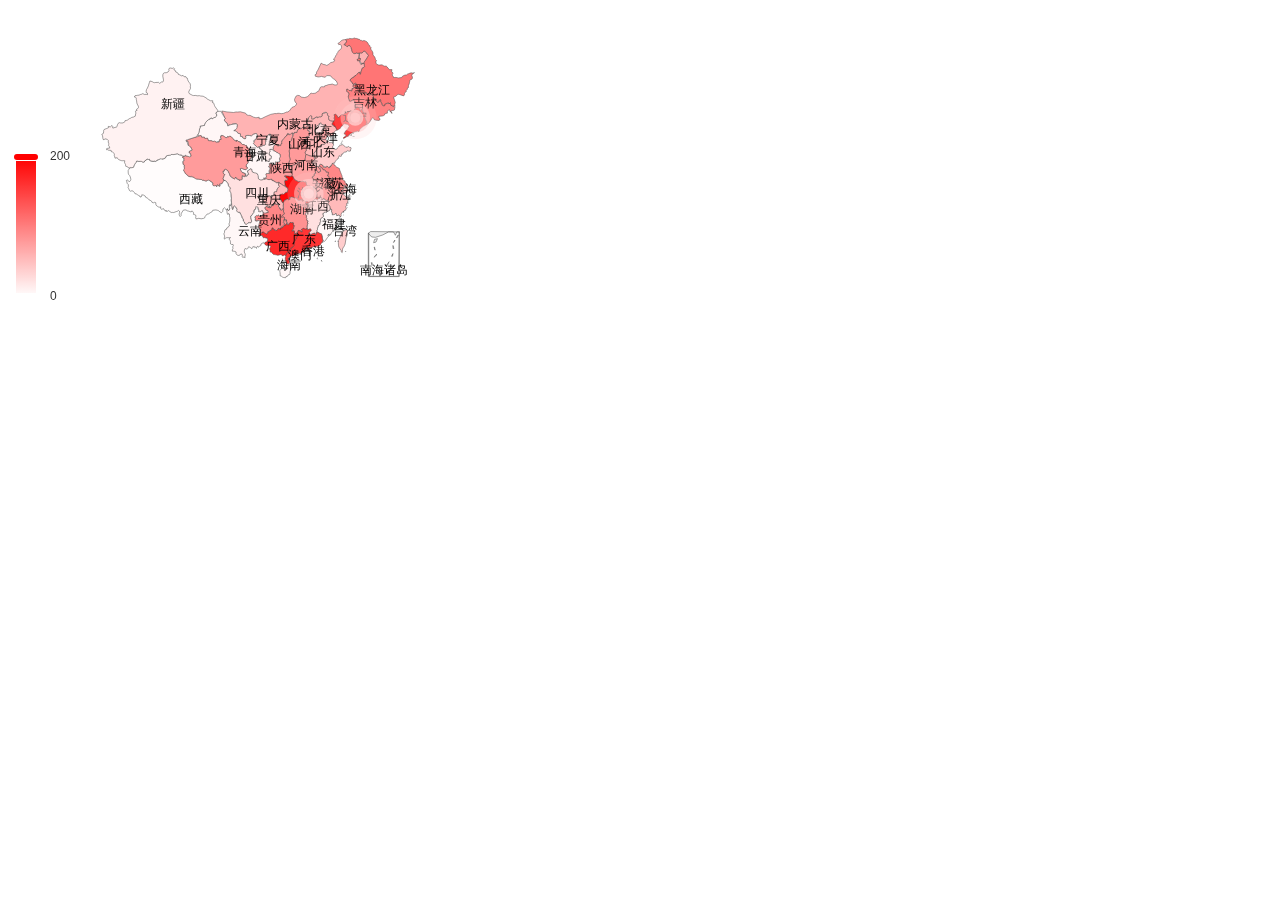
==== cyberdeath/test.html @ cc03d88b "main" ====
<html>
    <head>
        <title>赛博回忆</title>
        <!-- 引用外部css -->
        <script src="jquery.min.js" type="text/javascript"></script>
        <!-- <script src="map.js" type="text/javascript"></script> -->
        <script src="echarts.min.js" type="text/javascript"></script>


    </head>
    <body>

<!-- map -->
      <div style="width:500px;height:300px;">
<!-- <p style="color:white">hhhhh</p> -->
<script type="text/javascript">
  // 基于div初始化echarts实例
        let mEcharts = echarts.init(document.querySelector('div'))
        // 每个城市的空气质量
        let DataPM = [
            {name: '台湾', value: 39.4},
            {name: '河北', value: 56},
            {name: '山西', value: 79},
            {name: '内蒙古', value: 60},
            {name: '安徽', value: 78},
            {name: '澳门', value: 99.4},
            {name: '北京', value: 25.6},
            {name: '重庆', value: 54.3},
            {name: '福建', value: 5.7},
            {name: '甘肃', value: 6.9},
            {name: '广东', value: 158.4},
            {name: '广西', value: 167.9},
            {name: '贵州', value: 94.7},
            {name: '海南', value: 6.1},
            {name: '黑龙江', value: 108.3},
            {name: '河南', value: 72.5},
            {name: '湖北', value: 194},
            {name: '湖南', value: 85.6},
            {name: '江苏', value: 94.1},
            {name: '江西', value: 24.5},
            {name: '吉林', value: 98},
            {name: '辽宁', value: 175},
            {name: '宁夏', value: 15.4},
            {name: '青海', value: 78.6},
            {name: '山东', value: 38.9},
            {name: '上海', value: 54.6},
            {name: '四川', value: 24},
            {name: '天津', value: 68},
            {name: '香港', value: 174},
            {name: '新疆', value: 10.1},
            {name: '西藏', value: 2.6},
            {name: '云南', value: 6.1},
            {name: '浙江', value: 54.3},
            {name: '陕西', value: 76.2},
        ]
        // 涟漪特效的坐标
        let scatterData = [
            {value: [123.429096, 41.796767]},
            {value: [114.298572, 30.584355]}
        ]
        // 使用axios获取中国地图的json数据，获取成功之后，调用回调函数
        $.get('json/map/china.json', function(ret) {
            // echarts全局注册中国地图
            echarts.registerMap('china', ret)
            let option = {
                geo: {
                    // 类型为地图
                    type: 'map',
                    // 地图的数据，必须和echarts全局中注册的china名称一致
                    map: 'china',
                    // 显示地图各个省份的名称
                    label: {
                        show: true
                    },
                    // 地图的缩放比例
                    zoom:1,
                    // 设置允许拖动缩放
                    roam: true,
                    // 以经纬度作为地图的中心点
                    // center: [121.509062, 25.044332]
                },
                series: [
                    {
                        // 每个省的空气质量数据
                        data: DataPM,
                        // 将空气质量的数据和geo进行关联
                        geoIndex: 0,
                        // 关联的类型
                        type: 'map'
                    },
                    {
                        // 图形类型为涟漪图
                        type: 'effectScatter',
                        // 涟漪的坐标数据
                        data: scatterData,
                        // 以geo为坐标进行显示
                        coordinateSystem: 'geo',
                        // 涟漪特效的配置
                        rippleEffect: {
                            // 特效的缩放比例
                            scale: 5
                        }
                    }
                ],
                //
                visualMap: {
                    // 指定最小值
                    min: 0,
                    // 指定最大值
                    max: 200,
                    // 指定空气质量变化的颜色
                    inRange: {
                        color: ['white', 'red']
                    },
                    // 出现滑块，过滤空气质量的城市
                    calculable: true
                }
            }
            // 指定配置及数据到echarts中
            mEcharts.setOption(option)
        })

</script>

      </div>
    <!-- /  <p style="color:white">hhhhhhhhhhhhhhhhhhhhhhhhhhhhhhhhhh</p> -->
    </body>
</html>
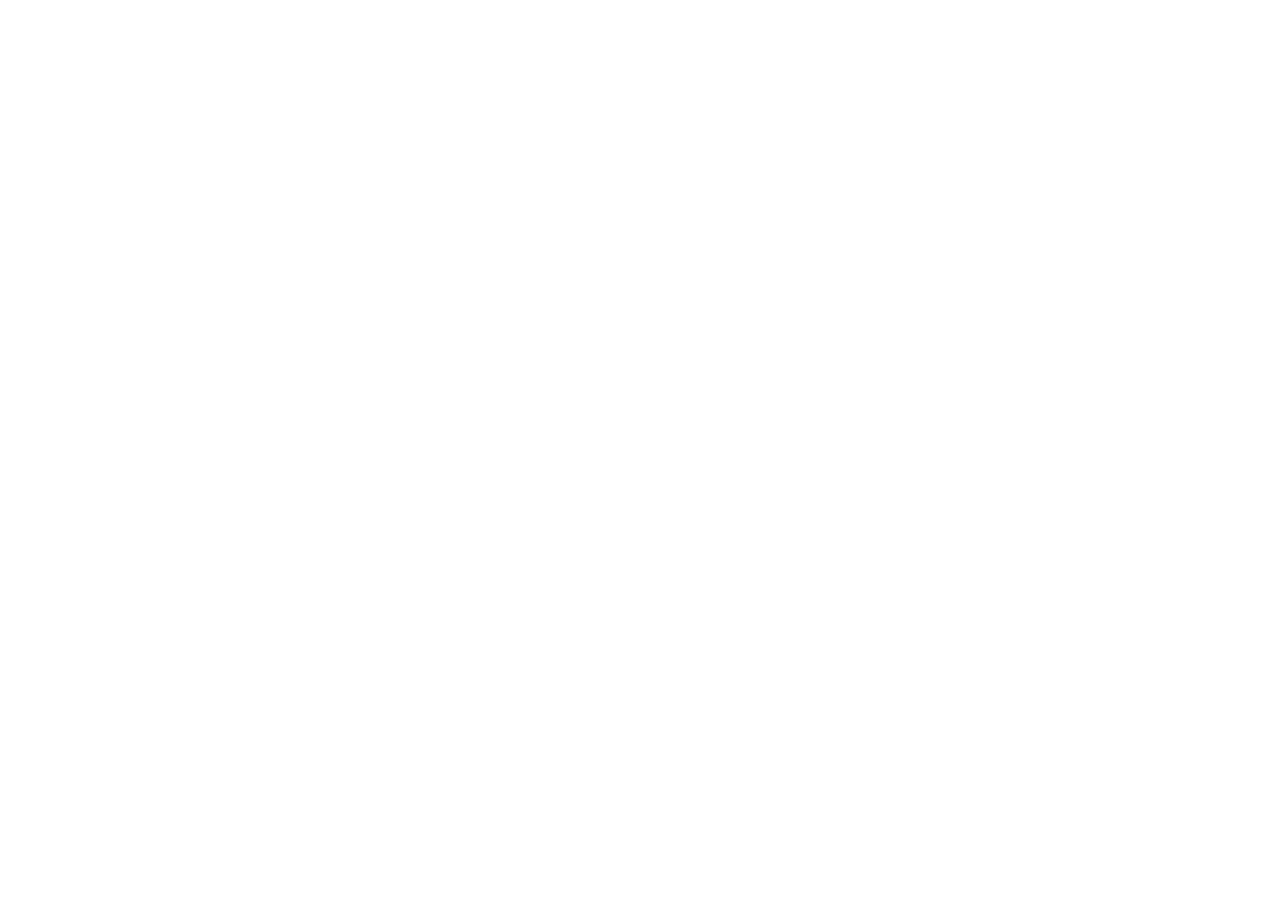
==== commit 8bb1d640: "main" ====
--- a/cyberdeath/test.html
+++ b/cyberdeath/test.html
@@ -62,7 +62,7 @@
         $.get('json/map/china.json', function(ret) {
             // echarts全局注册中国地图
             echarts.registerMap('china', ret)
-            let option = {
+             option = {
                 geo: {
                     // 类型为地图
                     type: 'map',
@@ -99,13 +99,13 @@
                         rippleEffect: {
                             // 特效的缩放比例
                             scale: 5
-                        }
+
                     }
                 ],
                 //
                 visualMap: {
                     // 指定最小值
-                    min: 0,
+                    min: 0
                     // 指定最大值
                     max: 200,
                     // 指定空气质量变化的颜色
@@ -118,7 +118,7 @@
             }
             // 指定配置及数据到echarts中
             mEcharts.setOption(option)
-        })
+
 
 </script>
 
